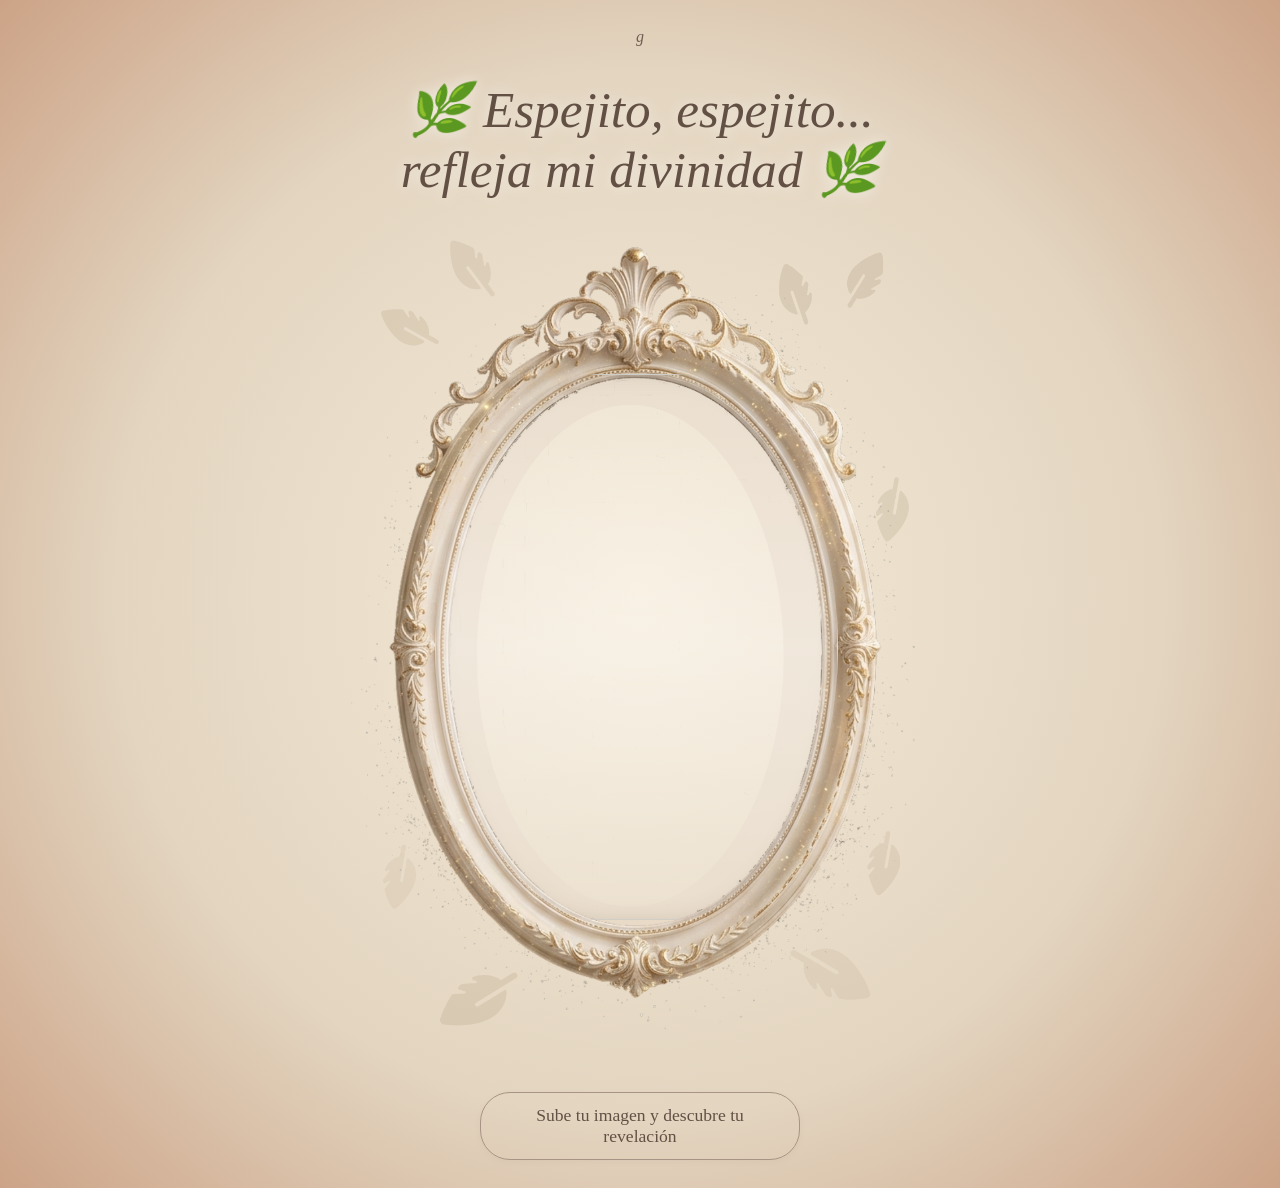
==== index.html @ 3983cde6 "Update index.html" ====
g<!DOCTYPE html>
<html lang="es">
<head>
<meta charset="UTF-8">
<meta name="viewport" content="width=device-width, initial-scale=1.0">

<title>Espejito Místico</title>

<link rel="stylesheet" href="styles.css">
<link href="https://fonts.googleapis.com/css2?family=Great+Vibes&display=swap" rel="stylesheet">
</head>

<body>

<h1>
🌿 Espejito, espejito... <br>
refleja mi divinidad 🌿
</h1>

<div class="mirror-frame">

  <img src="Espejo.png" class="mirror-image">

  <div class="reflection">
    <img id="uploadedImage">
  </div>
  
  <div class="light-rays"></div>

</div>

<div class="controls">

<input type="file" id="imageUpload" accept="image/*" hidden>
  
<p id="magicText">
    🍃 Tu reflejo revela tu divinidad 🍃
</p>
  
<button class="magic-btn" onclick="document.getElementById('imageUpload').click()">
Sube tu imagen y descubre tu revelación
</button>

<button class="magic-btn" id="downloadBtn" style="display:none;">
💎 Descargar mi revelación 💎
</button>

</div>

<script>

const frases = [
"🌿 Tu reflejo revela tu divinidad 🌿",
"🪷 La luz que buscas vive en ti 🪷",
"☘️ Tu esencia ilumina el camino ☘️",
"🌿 Eres la magia que contemplas 🌿",
"💎 Tu alma brilla sin límites 💎",
"🌙 Dentro de ti habita el misterio 🌙",
"🌱 Tu luz interior despierta hoy 🌱",
"🌾 Eres reflejo de lo eterno 🌾",
"💫 La divinidad vive en tu mirada 💫",
"🌿 Tu espíritu resplandece 🌿"
];

let fraseActual = "";  
  
const upload = document.getElementById('imageUpload');
const uploadedImage = document.getElementById('uploadedImage');
const downloadBtn = document.getElementById('downloadBtn');
const magicText = document.getElementById('magicText');

/* SUBIR IMAGEN */

upload.addEventListener('change', function(e){

const file = e.target.files[0];

if(!file) return;

const reader = new FileReader();

reader.onload = function(event){

uploadedImage.src = event.target.result;

fraseActual = frases[Math.floor(Math.random() * frases.length)];

magicText.textContent = fraseActual;

magicText.style.display = "block";
downloadBtn.style.display = "inline-block";

};

reader.readAsDataURL(file);

});


/* DESCARGAR */

downloadBtn.addEventListener('click', function(){

const canvas = document.createElement('canvas');
const ctx = canvas.getContext('2d');

const frame = new Image();
frame.src = "Espejo.png";

frame.onload = function(){

const ratio = frame.height / frame.width;

canvas.width = 1000;
canvas.height = 1000 * ratio;

ctx.fillStyle = "#FAF8F0";
ctx.fillRect(0, 0, canvas.width, canvas.height);

ctx.drawImage(frame,0,0,canvas.width,canvas.height);

const user = new Image();
user.src = uploadedImage.src;

user.onload = function(){

const x = canvas.width * 0.145;
const y = canvas.height * 0.195;
const w = canvas.width * 0.7;
const h = canvas.height * 0.63;

ctx.save();

ctx.beginPath();

ctx.ellipse(
x + w/2,
y + h/2,
w/2,
h/2,
0,
0,
Math.PI * 2
);

ctx.clip();

/* cover */

const imgRatio = user.width / user.height;
const boxRatio = w / h;

let dw, dh, ox=0, oy=0;

if(imgRatio > boxRatio){
dh = h;
dw = h * imgRatio;
ox = (w - dw)/2;
}else{
dw = w;
dh = w / imgRatio;
oy = (h - dh)/2;
}

ctx.drawImage(user,x+ox,y+oy,dw,dh);

ctx.restore();

/* TEXTO REVELACION */

ctx.save();

ctx.font = "60px 'italic'";
ctx.textAlign = "center";
ctx.textBaseline = "bottom";

/* relleno dorado */
ctx.fillStyle = "#635045";

/* borde oscuro */


/* glow suave */
ctx.shadowColor = "rgba(0,0,0,0.45)";
ctx.shadowBlur = 18;
ctx.shadowOffsetX = 0;
ctx.shadowOffsetY = 2;

const text = fraseActual;
const xText = canvas.width / 2;
const yText = canvas.height - 25;

/* borde primero */
ctx.strokeText(text, xText, yText);

/* relleno encima */
ctx.fillText(text, xText, yText);

ctx.restore();

/* DESCARGA */

const link=document.createElement("a");
link.download="mi-revelacion.png";
link.href=canvas.toDataURL();
link.click();

};

};

});

</script>

</body>
</html>
---- styles.css ----
body {
  background: radial-gradient(circle at center, #f5ebd9 0%, #e3d5c0 60%, #cca387 100%);
  color: #725e52;
  font-family: 'Playfair Display', 'Cormorant Garamond', serif;
  font-style: italic;
  text-align: center;
  padding: 20px;
  overflow-x: hidden;
}

/* TITULO */

h1 {
  font-size: 3.2rem;
  color: #635045;
  text-shadow: 0 0 15px rgba(255, 255, 255, 0.6);
  margin-bottom: 5px;
  font-weight: 400;
}

/* MARCO ESPEJO */

.mirror-frame {
  position: relative;
  width: min(650px, 92vw);
  margin: auto;

  /* RELACION REAL DEL ESPEJO */
  aspect-ratio: 768 / 1024;
}

/* IMAGEN ESPEJO */

.mirror-image {
  position: absolute;
  inset: 0;

  width: 100%;
  height: 100%;

  object-fit: contain;
  display: block;
}

/* REFLEJO OVALO */

.reflection {
  position: absolute;

  top: 19.5%;
  left: 18.5%;

  width: 62%;
  height: 63%;

  overflow: hidden;
  border-radius: 50% / 60%;

  box-shadow: inset 0 0 20px rgba(120, 100, 85, 0.25);
}

.reflection img {
  width: 100%;
  height: 100%;
  object-fit: cover;
  filter: sepia(0.15) contrast(0.95) brightness(1.02);
}

/* TEXTO MAGICO */

#magicText {
  margin-top: 20px;
  font-size: 2.2rem;
  color: #635045;
  display: none;
  line-height: 1.4;
  text-shadow: 0 0 10px rgba(255, 255, 255, 0.8);
}

/* BOTONES */

.controls {
  margin-top: 20px;
  display: flex;
  flex-direction: column;
  align-items: center;
  gap: 12px;
}

.magic-btn {
  background: transparent;
  border: 1.5px solid #a89484;
  border-radius: 30px;
  padding: 12px 30px;
  font-size: 1.1rem;
  color: #635045;
  cursor: pointer;
  font-family: inherit;
  font-style: normal;
  transition: all 0.3s ease;
  width: min(320px, 85%);
  box-shadow: 0 2px 10px rgba(0,0,0,0.03);
}

/* Estilo para el botón principal/secundario como en la imagen */
.magic-btn:last-child {
  background: #bfa895;
  color: #ffffff;
  border: none;
  box-shadow: 0 4px 15px rgba(140, 115, 95, 0.2);
}

.magic-btn:hover {
  opacity: 0.9;
  transform: translateY(-1px);
}

/* MOBILE */

@media (max-width: 768px) {

  h1 {
    font-size: 2.2rem;
  }

  .mirror-frame {
    width: 92vw;
  }

  .magic-btn {
    width: 90%;
    font-size: 1rem;
  }

  #magicText {
    font-size: 1.6rem;
  }

}

/* EFECTOS DE LUZ ETÉREA */

.light-rays {
  position: absolute;
  top: 19.5%;
  left: 18.5%;
  width: 62%;
  height: 63%;
  pointer-events: none;
  overflow: hidden;
  border-radius: 50% / 60%;
}

.light-rays::before {
  content: "";
  position: absolute;
  inset: -50%;

  background: linear-gradient(
    to top,
    rgba(255, 255, 255, 0) 0%,
    rgba(255, 255, 255, 0.15) 30%,
    rgba(255, 255, 255, 0.35) 50%,
    rgba(255, 255, 255, 0.15) 70%,
    rgba(255, 255, 255, 0) 100%
  );

  animation: lightMove 5s linear infinite;
}

@keyframes lightMove {
  0% {
    transform: translateY(100%);
  }
  100% {
    transform: translateY(-100%);
  }
}
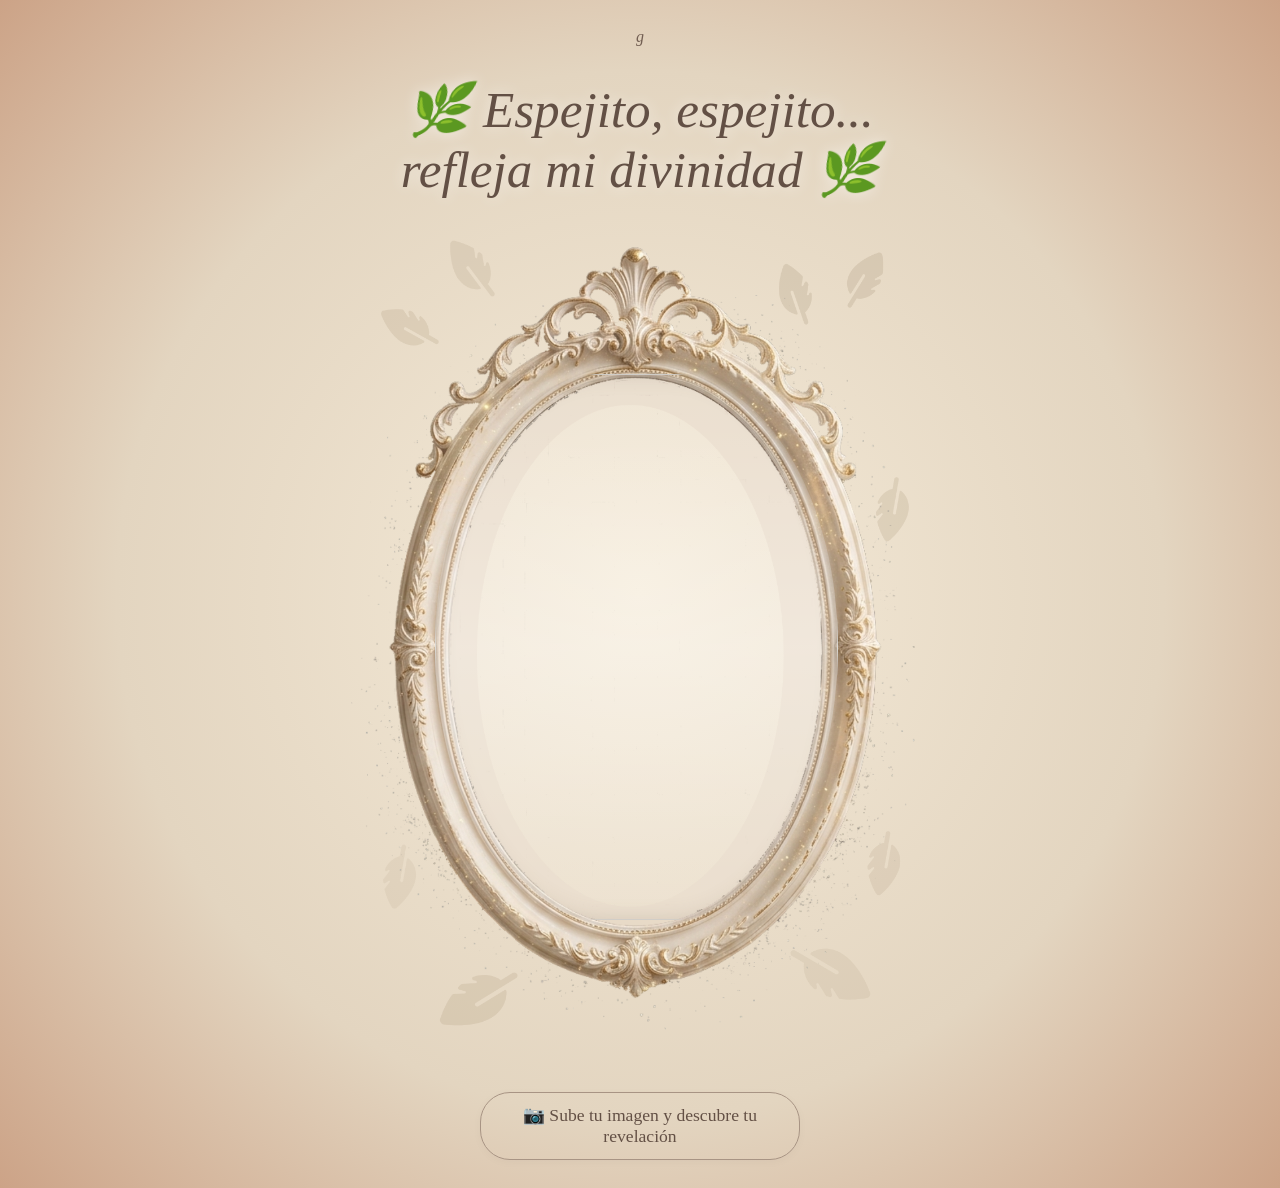
==== commit 2288dfda: "Update button text and phrases with emojis" ====
--- a/index.html
+++ b/index.html
@@ -38,11 +38,11 @@
 </p>
   
 <button class="magic-btn" onclick="document.getElementById('imageUpload').click()">
-Sube tu imagen y descubre tu revelación
+📷 Sube tu imagen y descubre tu revelación
 </button>
 
 <button class="magic-btn" id="downloadBtn" style="display:none;">
-💎 Descargar mi revelación 💎
+🌷 Descargar mi revelación 🌷
 </button>
 
 </div>
@@ -50,15 +50,15 @@
 <script>
 
 const frases = [
-"🌿 Tu reflejo revela tu divinidad 🌿",
+"🌼 Tu reflejo revela tu divinidad 🌼",
 "🪷 La luz que buscas vive en ti 🪷",
 "☘️ Tu esencia ilumina el camino ☘️",
-"🌿 Eres la magia que contemplas 🌿",
-"💎 Tu alma brilla sin límites 💎",
-"🌙 Dentro de ti habita el misterio 🌙",
+"🌻 Eres la magia que contemplas 🌻",
+"🌹 Tu alma brilla sin límites 🌹",
+"🪻 Dentro de ti habita el misterio 🪻",
 "🌱 Tu luz interior despierta hoy 🌱",
-"🌾 Eres reflejo de lo eterno 🌾",
-"💫 La divinidad vive en tu mirada 💫",
+"🌺 Eres reflejo de lo eterno 🌺",
+"💮 La divinidad vive en tu mirada 💮",
 "🌿 Tu espíritu resplandece 🌿"
 ];
 
@@ -114,7 +114,7 @@
 canvas.width = 1000;
 canvas.height = 1000 * ratio;
 
-ctx.fillStyle = "#FAF8F0";
+ctx.fillStyle = "#e3d5c0";
 ctx.fillRect(0, 0, canvas.width, canvas.height);
 
 ctx.drawImage(frame,0,0,canvas.width,canvas.height);
@@ -170,7 +170,7 @@
 
 ctx.save();
 
-ctx.font = "60px 'italic'";
+ctx.font = "italic 60px 'Cormorant Garamond'";
 ctx.textAlign = "center";
 ctx.textBaseline = "bottom";
 
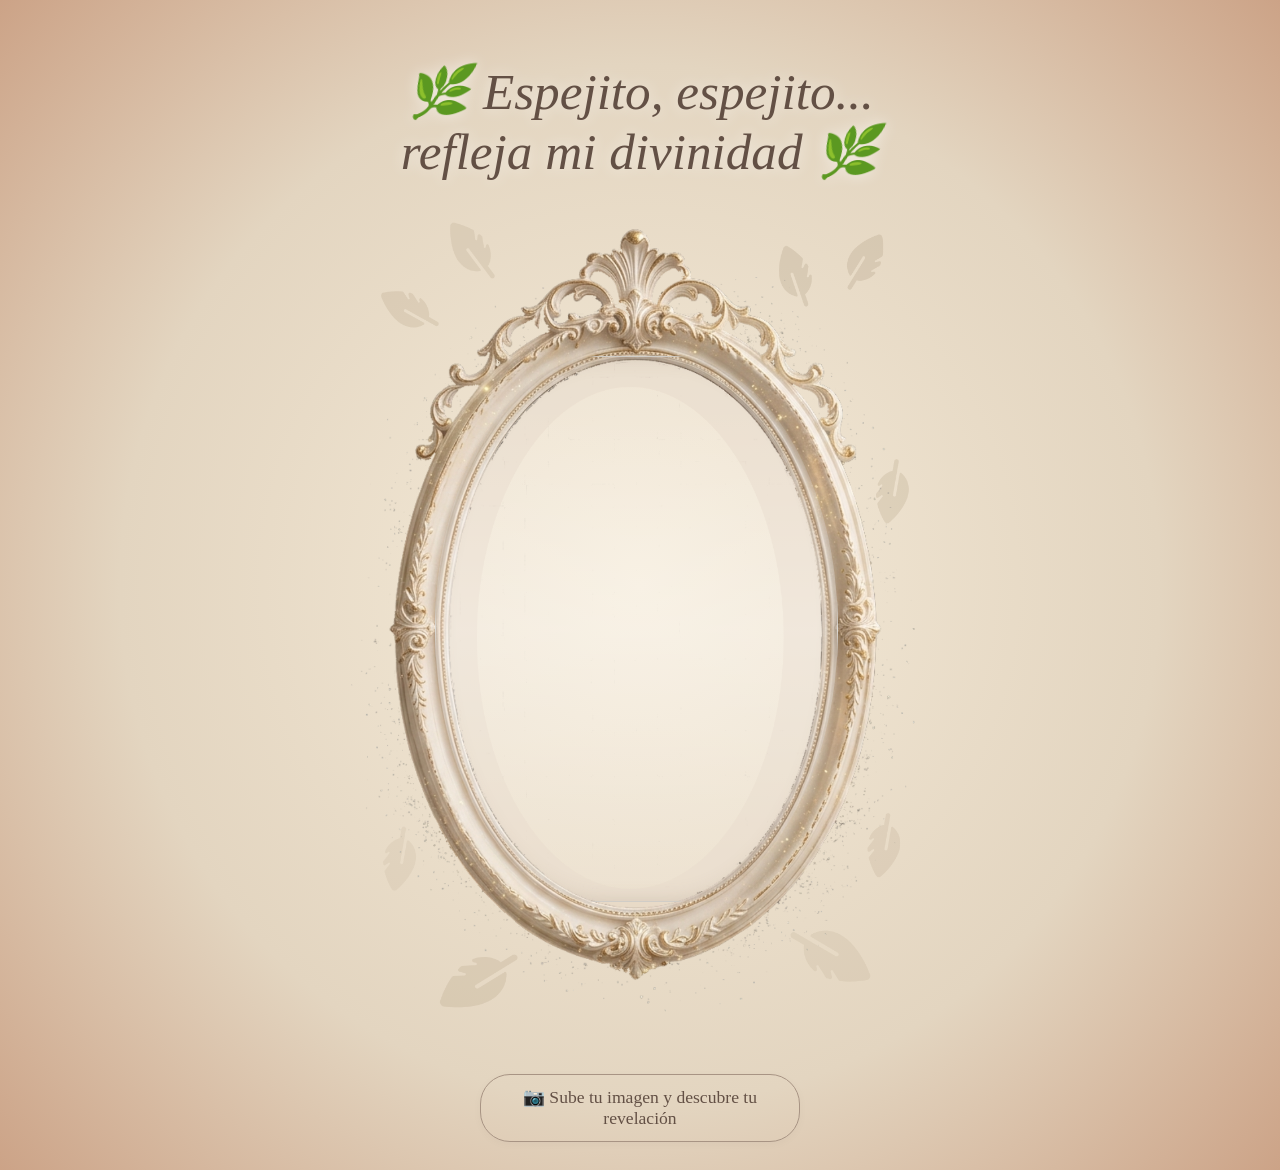
==== commit b885517f: "Fix DOCTYPE declaration in index.html" ====
--- a/index.html
+++ b/index.html
@@ -1,4 +1,4 @@
-g<!DOCTYPE html>
+<!DOCTYPE html>
 <html lang="es">
 <head>
 <meta charset="UTF-8">
--- a/styles.css
+++ b/styles.css
@@ -120,7 +120,7 @@
 @media (max-width: 768px) {
 
   h1 {
-    font-size: 2.2rem;
+    font-size: 1.6rem;
   }
 
   .mirror-frame {
@@ -129,11 +129,11 @@
 
   .magic-btn {
     width: 90%;
-    font-size: 1rem;
+    font-size: 0.8rem;
   }
 
   #magicText {
-    font-size: 1.6rem;
+    font-size: 1.2rem;
   }
 
 }
